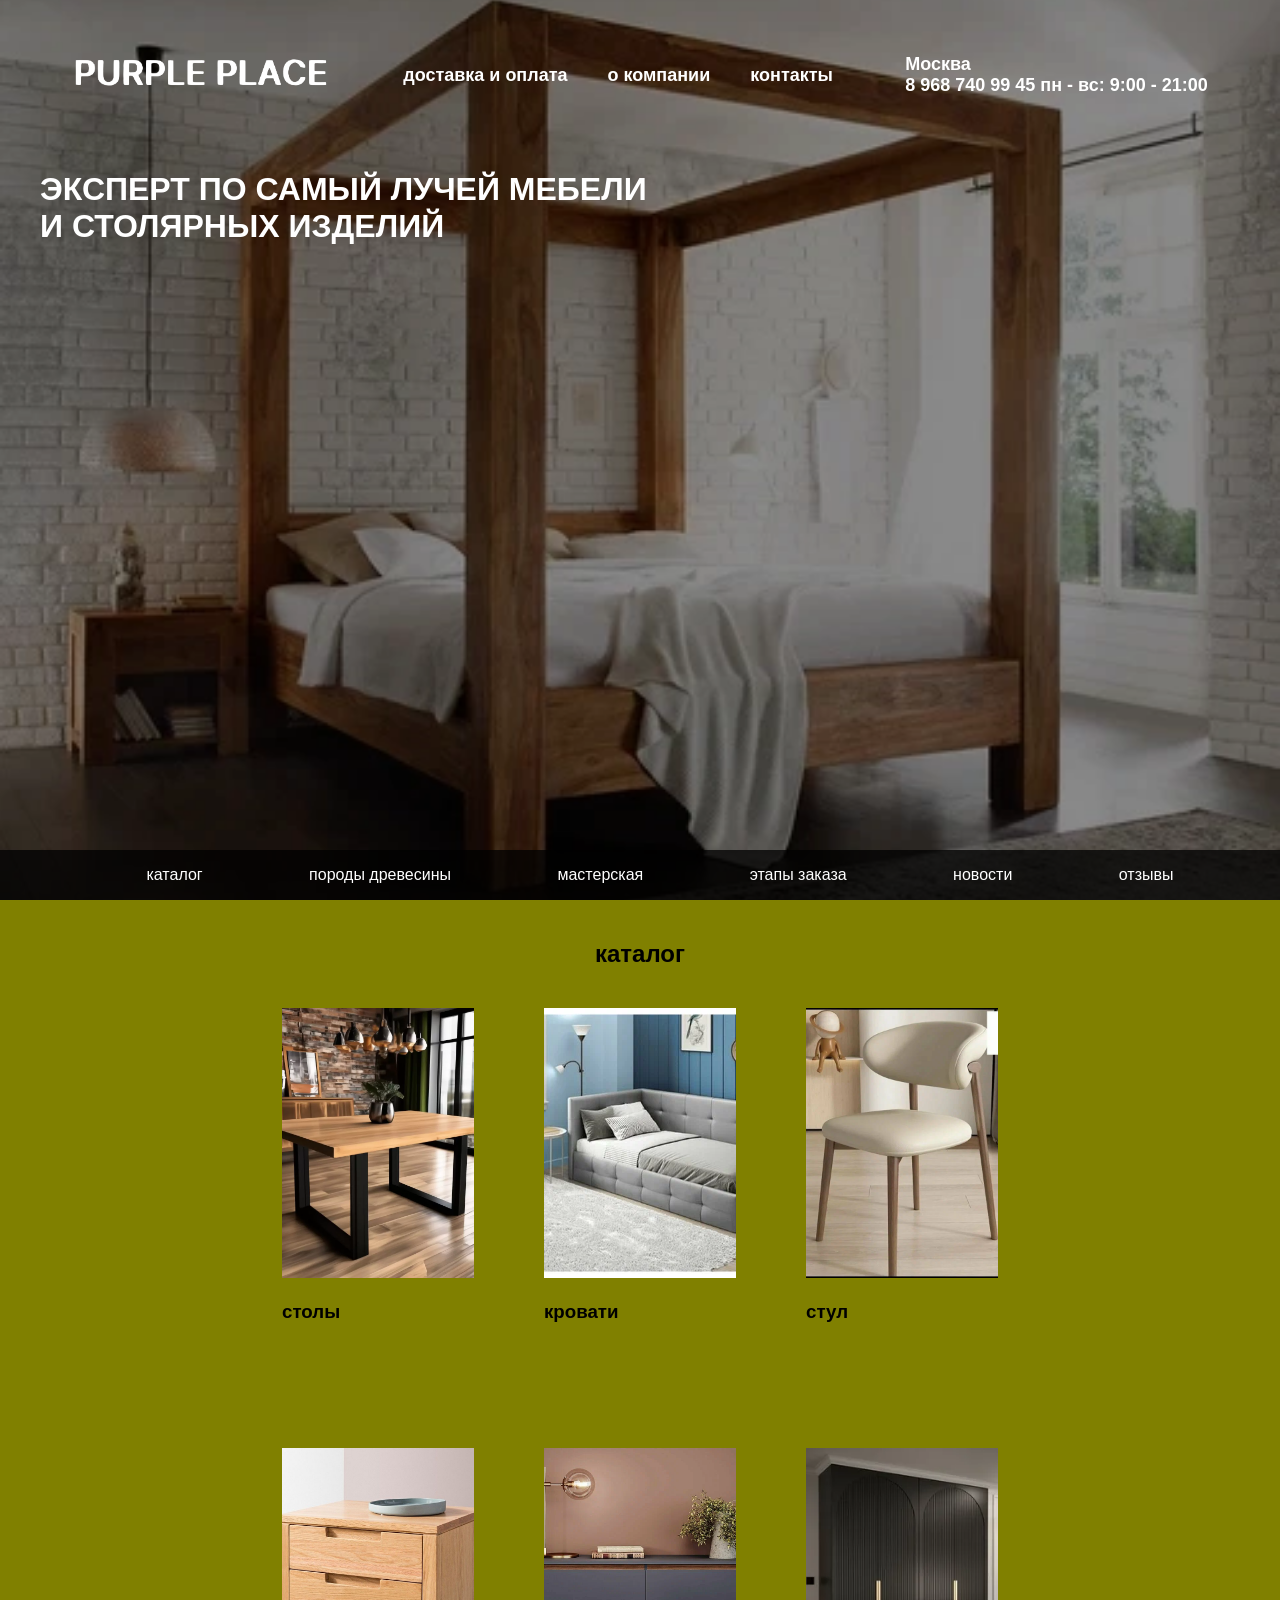
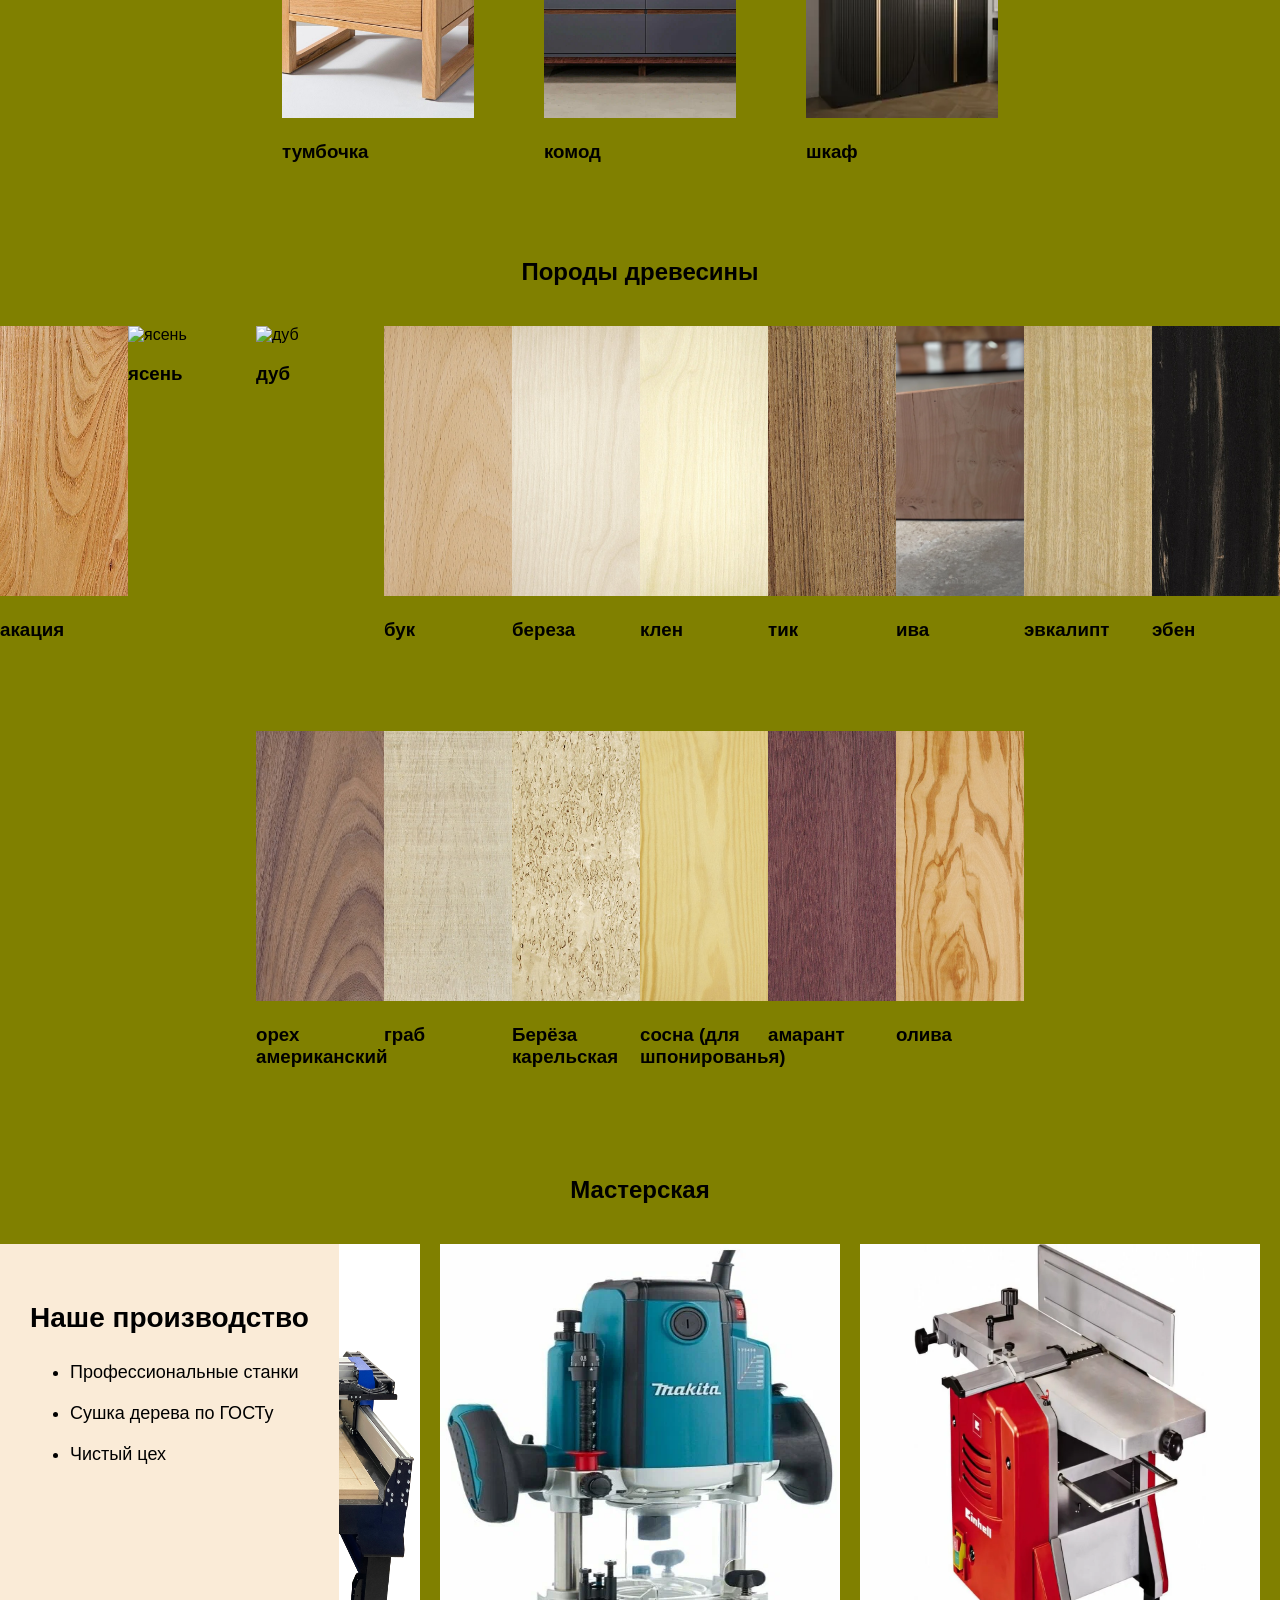
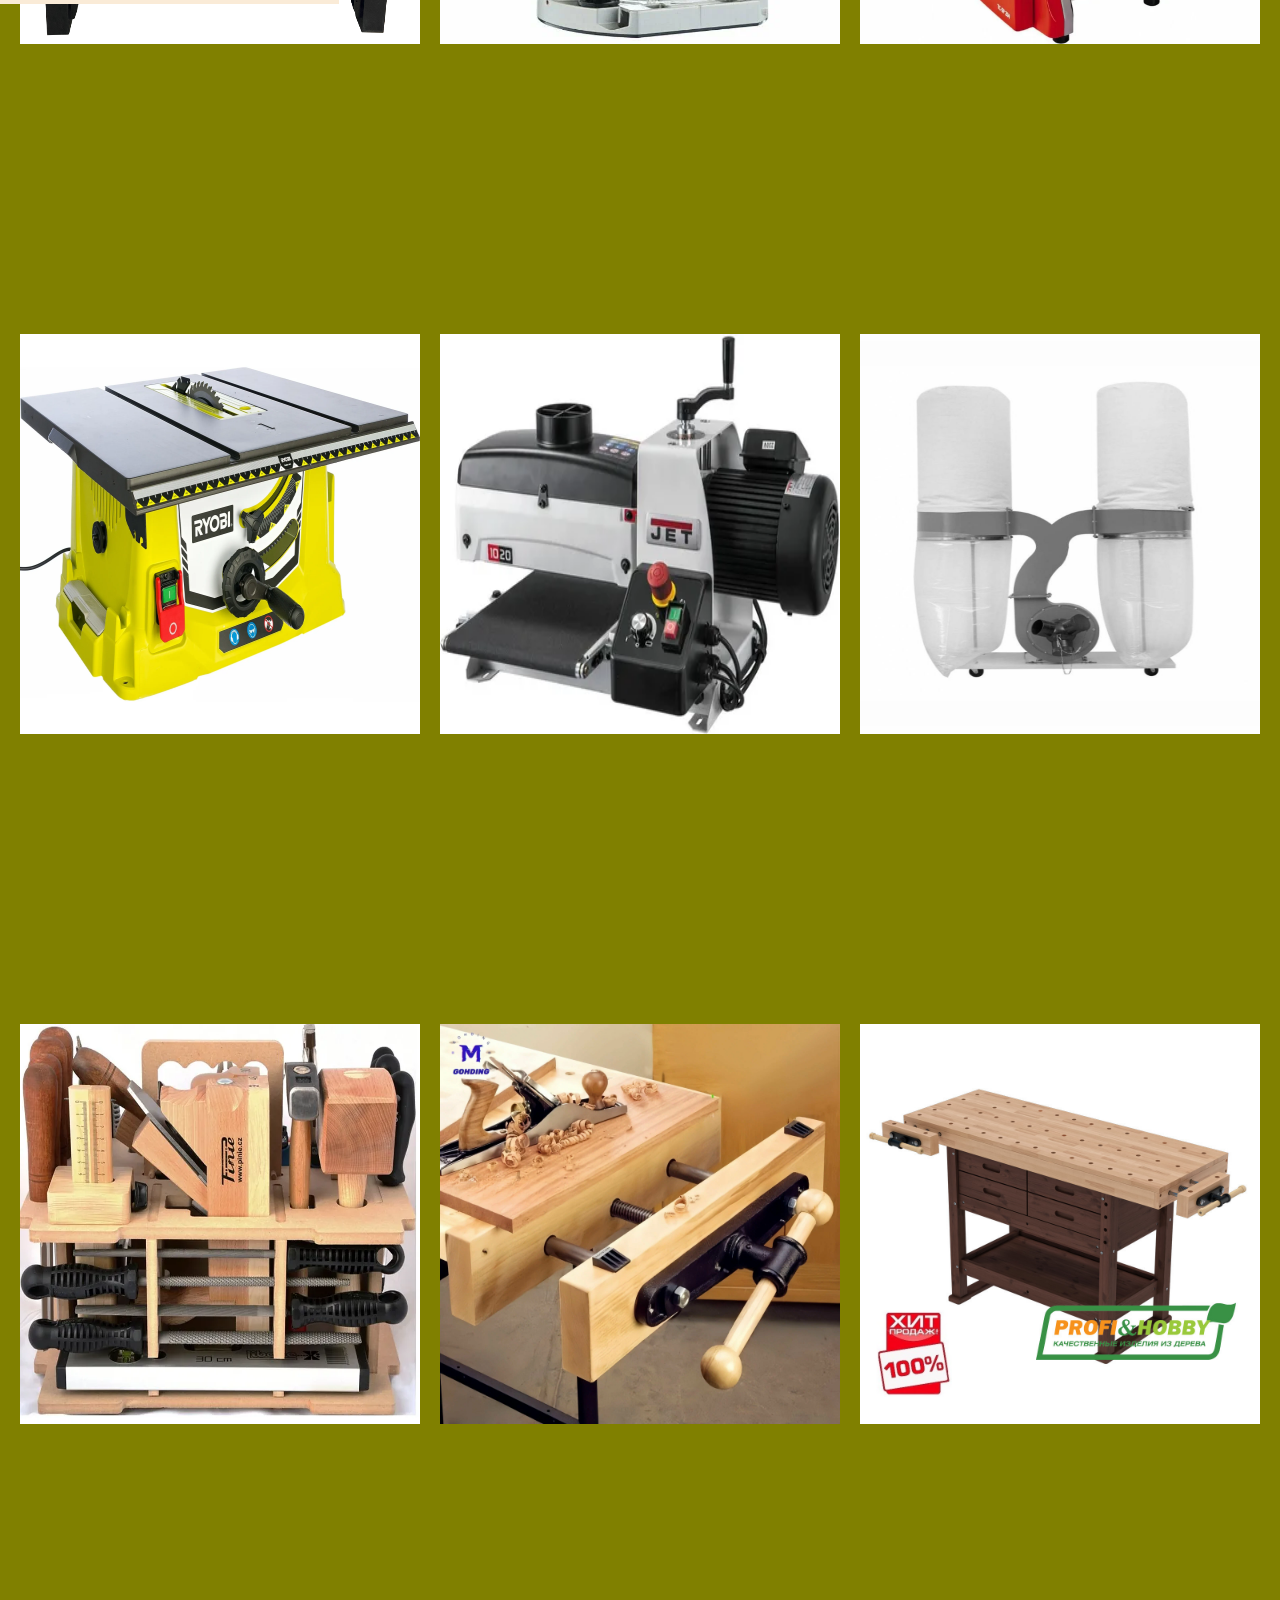
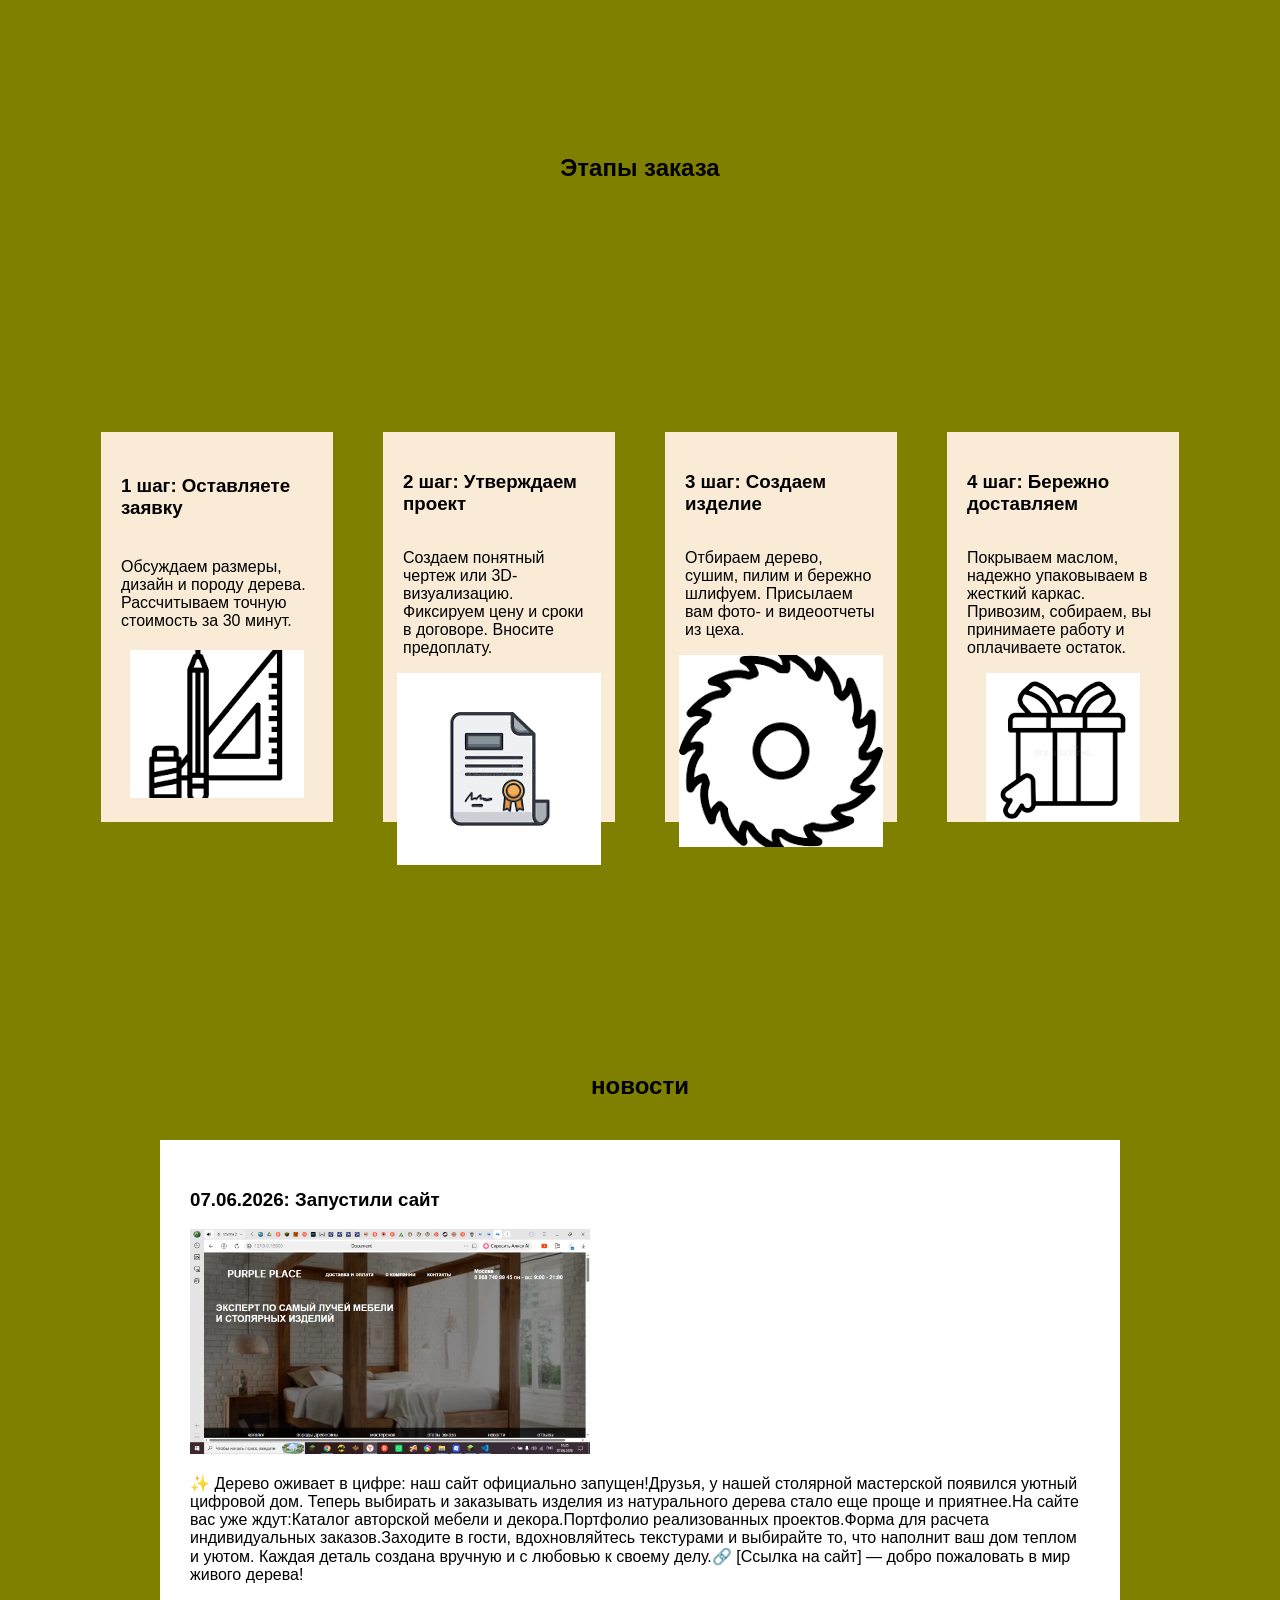
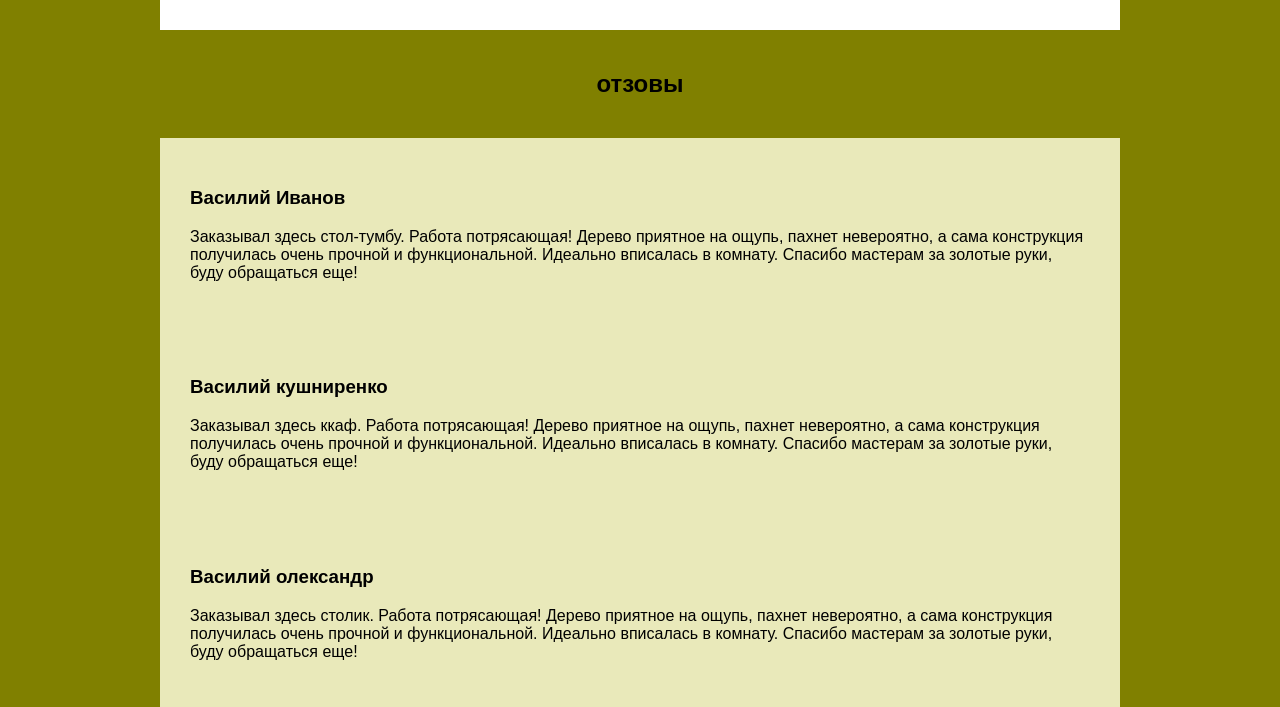
==== index.html @ 068186c9 "загрузил фаилы сайта чтобы разместить сайт в интернете" ====
<!DOCTYPE html>
<html lang="en">

<head>
    <meta charset="UTF-8">
    <meta name="viewport" content="width=device-width, initial-scale=1.0">
    <title>Document</title>
    <link rel="stylesheet" href="style.css">
    <link rel="icon" type="image/png" href="eye.png">
</head>

<body>
    <div class="block1-wrap">
        <header>
            <span class="logo">
                <img src="logo_text_w.png" alt="logo">
            </span>
            <nav class="top-menu">
                <ul>
                    <li>
                        <a href="#">
                            доставка и оплата
                        </a>
                    </li>
                    <li>
                        <a href="#">
                            о компании
                        </a>
                    </li>
                    <li>
                        <a href="#">
                            контакты
                        </a>
                    </li>
                </ul>
            </nav>
            <span class="top-data">
                <span class="top-data__tel">
                    Москва<br>
                    8 968 740 99 45
                </span>
                <span class="top-menu__time">
                    пн - вс: 9:00 - 21:00
                </span>
            </span>

        </header>
        <h1>
            ЭКСПЕРТ ПО САМЫЙ ЛУЧЕЙ МЕБЕЛИ
            <br> И СТОЛЯРНЫХ ИЗДЕЛИЙ
        </h1>
        <nav class="land-menu">
            <ul>

                <li>
                    <a href="#">каталог</a>
                </li>
                <li>
                    <a href="#">породы древесины</a>
                </li>
                <li>
                    <a href="#">мастерская</a>
                </li>
                <li>
                    <a href="#">этапы заказа</a>
                </li>
                <li>
                    <a href="#">новости</a>
                </li>
                <li>
                    <a href="#">отзывы</a>
                </li>

            </ul>
        </nav>


    </div>
    <main>
        <h2 id="catalog">
            каталог
        </h2>
        <div class="catalog">
            <div class="catalog__card">
                <img src="table.webp" alt="столы">
                <h3>
                    столы
                </h3>
            </div>
            <div class="catalog__card">
                <img src="bed.webp" alt="кровати">
                <h3>
                    кровати
                </h3>
            </div>
            <div class="catalog__card">
                <img src="chair.webp" alt="стулья">
                <h3>
                    стул
                </h3>
            </div>
            <div class="catalog__card">
                <img src="bed_table.jpg" alt="тумбочки">
                <h3>
                    тумбочка
                </h3>
            </div>
            <div class="catalog__card">
                <img src="chest.webp" alt="комоды">
                <h3>
                    комод
                </h3>
            </div>
            <div class="catalog__card">
                <img src="wardrobe.webp" alt="шкафы">
                <h3>
                    шкаф
                </h3>
            </div>
        </div>

        <h2 id="woods">
            Породы древесины
        </h2>
        <div class="woods">
            <div class="woods__card">
                <img src="Acacia.jpg" alt="акация">
                <h3>
                    акация
                </h3>
            </div>
            <div class="woods__card">
                <img src="Ash.jpg" alt="ясень">
                <h3>
                    ясень
                </h3>
            </div>
            <div class="woods__card">
                <img src="oak.jpg" alt="дуб">
                <h3>
                    дуб
                </h3>
            </div>
            <div class="woods__card">
                <img src="Beech.jpg" alt="бук">
                <h3>
                    бук
                </h3>
            </div>
            <div class="woods__card">
                <img src="Birch.jpg" alt="береза">
                <h3>
                    береза
                </h3>
            </div>
            <div class="woods__card">
                <img src="Maple.jpg" alt="клен">
                <h3>
                    клен
                </h3>
            </div>
            <div class="woods__card">
                <img src="Teak.jpg" alt="тик">
                <h3>
                    тик
                </h3>
            </div>
            <div class="woods__card">
                <img src="Willow.webp" alt="ива">
                <h3>
                    ива
                </h3>
            </div>
            <div class="woods__card">
                <img src="Eucalyptus.jpg" alt="эвкалипт'">
                <h3>
                    эвкалипт
                </h3>
            </div>
            <div class="woods__card">
                <img src="Ebony.jpg" alt="эбен">
                <h3>
                    эбен
                </h3>
            </div>
            <div class="woods__card">
                <img src="Black Walnut.jpg" alt="орех американский">
                <h3>
                    орех американский
                </h3>
            </div>
            <div class="woods__card">
                <img src="Hardbeam.jpg" alt="граб">
                <h3>
                    граб
                </h3>
            </div>
            <div class="woods__card">
                <img src="Birch Burl.jpg" alt="Берёза карельская">
                <h3>
                    Берёза карельская
                </h3>
            </div>
            <div class="woods__card">
                <img src="Pine.jpg" alt="сосна">
                <h3>
                    сосна (для шпонированья)
                </h3>
            </div>
            <div class="woods__card">
                <img src="Purpleheart.jpg" alt="амарант">
                <h3>
                    амарант
                </h3>
            </div>
            <div class="woods__card">
                <img src="olive.jpg" alt="олива">
                <h3>
                    олива
                </h3>
            </div>
        </div>

        <h2 id="master">
            Мастерская
        </h2>
        <div class="master">
            <div class="master-text">
                <h3>
                    Наше производство
                </h3>
                <ul>
                    <li>
                        Профессиональные станки
                    </li>
                    <li>
                        Сушка дерева по ГОСТу
                    </li>
                    <li>
                        Чистый цех
                    </li>
                </ul>
            </div>
            <div class="master-foto">
                <img src="master/chip.jpg" alt="чпу" style=>
                <img src="master/frezer.webp" alt="фрезер">
                <img src="master/fug.webp" alt="феганок">
                <img src="master/raspil.webp" alt="распил">
                <img src="master/shlif.webp" alt="шлефовка">
                <img src="master/vit.jpg" alt="вытешка">
                <img src="master/tool.webp" alt="инструменты">
                <img src="master/stolor.webp" alt="тески">
                <img src="master/table.png" alt="стол">
            </div>
        </div>
        <h2 id="etap">
            Этапы заказа
        </h2>
        <div class="etap">
            <div class="etap-card">
                <h3>
                    1 шаг: Оставляете заявку
                </h3>
                <p>
                    Обсуждаем размеры, дизайн и породу дерева.
                    Рассчитываем точную стоимость за 30 минут.
                </p>
                <img src="etap/lin.png" alt="заявка">
            </div>
            <div class="etap-card">
                <h3>
                    2 шаг: Утверждаем проект
                </h3>
                <p>
                    Создаем понятный чертеж или 3D-визуализацию.
                    Фиксируем цену и сроки в договоре. Вносите предоплату.
                </p>
                <img src="etap/doc.png" alt="договор">
            </div>
            <div class="etap-card">
                <h3>
                    3 шаг: Создаем изделие
                </h3>
                <p>
                    Отбираем дерево, сушим, пилим и бережно шлифуем.
                    Присылаем вам фото- и видеоотчеты из цеха.
                </p>
                <img src="etap/pila.png" alt="производство">
            </div>
            <div class="etap-card">
                <h3>
                    4 шаг: Бережно доставляем
                </h3>
                <p>
                    Покрываем маслом, надежно упаковываем в жесткий каркас.
                    Привозим, собираем, вы принимаете работу и оплачиваете остаток.
                </p>
                <img src="etap/box.png" alt="доставка">
            </div>
        </div>
        <h2 id="news">
            новости
        </h2>
        <div class="news">
            <div class="news__item">
                <h3>
                    07.06.2026: Запустили сайт
                </h3>
                <img src="screenshot.png" alt="скриншёт">
                <p>
                    ✨ Дерево оживает в цифре: наш сайт официально запущен!Друзья, у нашей столярной мастерской
                    появился уютный цифровой дом. Теперь выбирать и заказывать изделия из натурального дерева стало
                    еще проще и приятнее.На сайте вас уже ждут:Каталог авторской мебели и декора.Портфолио
                    реализованных проектов.Форма для расчета индивидуальных заказов.Заходите в гости, вдохновляйтесь
                    текстурами и выбирайте то, что наполнит ваш дом теплом и уютом. Каждая деталь создана вручную и
                    с любовью к своему делу.🔗 [Ссылка на сайт] — добро пожаловать в мир живого дерева!
                </p>
            </div>
        </div>
        <h2 id="reviews">
            отзовы
        </h2>
        <div class="reviews">
            <div class="reviews__item">
                <h3>
                    Василий Иванов
                </h3>
                <p>
                    Заказывал здесь стол-тумбу. Работа потрясающая! Дерево приятное на ощупь, пахнет невероятно, а сама
                    конструкция получилась очень прочной и функциональной. Идеально вписалась в комнату. Спасибо
                    мастерам за золотые руки, буду обращаться еще!
                </p>
            </div>
            <div class="reviews__item">
                <h3>
                    Василий кушниренко
                </h3>
                <p>
                    Заказывал здесь ккаф. Работа потрясающая! Дерево приятное на ощупь, пахнет невероятно, а сама
                    конструкция получилась очень прочной и функциональной. Идеально вписалась в комнату. Спасибо
                    мастерам за золотые руки, буду обращаться еще!
                </p>
            </div>
            <div class="reviews__item">
                <h3>
                    Василий олександр
                </h3>
                <p>
                    Заказывал здесь столик. Работа потрясающая! Дерево приятное на ощупь, пахнет невероятно, а сама
                    конструкция получилась очень прочной и функциональной. Идеально вписалась в комнату. Спасибо
                    мастерам за золотые руки, буду обращаться еще!
                </p>
            </div>
        </div>
    </main>

    <footer>

    </footer>

</body>

</html>
---- style.css ----
* {
    font-family: sans-serif;
}

body {
    margin: 0;
    background-color: olive;
}

.logo>img {
    height: 36px;
}

header {
    height: 150px;
    display: flex;
    align-items: center;
    justify-content: space-evenly;
    color: white;
    font-size: 18px;
    font-weight: 600;
}

header a {
    color: white;
    font-size: 18px;
    text-decoration: none;
}

header a:hover {
    text-decoration: underline;
}

header ul {
    list-style: none;
    display: flex;
    gap: 40px;
    padding: 0;
}

.block1-wrap {
    background-image: url("t.webp");
    background-size: cover;
    background-position: center;
    background-repeat: no-repeat;
    height: 100vh;
    color: white;
    position: relative;
}

h1 {
    margin-left: 40px;
}

.land-menu {
    position: absolute;
    bottom: 0;
    left: 0;
    background-color: rgba(0, 0, 0, .75);
    width: 100%;
}

.land-menu > ul {
    list-style: none;
    display: flex;
    justify-content: space-evenly;
}

.land-menu a {
    color: white;
    text-decoration: none;
}
.land-menu a:hover {
    text-decoration: underline;
}

.catalog {
    display: flex;
    flex-wrap: wrap;
    justify-content: center;
    height: 90vh;
    gap: 70px;
    width: calc(55vw + 140px);
    margin: 20px auto;
}

.catalog__card {
    width: 15vw;
    height: 30vh;
}

.catalog__card > img,
.woods__card > img {
    width: 100%;
    height: 100%;
    object-fit: cover;
}

h2 {
    text-align: center;
    margin: 40px 0;
}

.woods {
    display: flex;
    flex-wrap: wrap;
    justify-content: center;
    height: 90vh;
    background-color: olive;
}

.woods__card {
    width: 10vw;
    height: 30vh;
}

.master {
    height: 230vh;
    display: flex;
    font-size: 18px;
    position: relative;
}

.master-text {
    background-color: antiquewhite;
    padding: 30px;
    height: 300px;
    position: relative;
    z-index: 2;
}

.master-text > h3 {
    font-size: 28px;
}

.master-text li {
    margin-top: 20px;
}

.master-foto {
    position: absolute;
    top: 0;
    left: 0;
    width:100%;
    height: 100%;
    display: flex;
    flex-wrap: wrap;
    justify-content: space-evenly;
}

.master-foto img {
    height: 400px;
    width: 400px;
}

.etap {
    display: flex;
    justify-content: center;
    height: 90vh;
    gap: 50px;
    align-items: center;
}

.etap-card {
    background-color: antiquewhite;
    width: 15vw;
    padding: 20px;
    display: flex;
    flex-direction: column;
    align-items: center;
    height: 350px;
    justify-content: space-evenly;
}

.news {
    display: flex;
    justify-content: center; 
}   

.news__item {
    min-width: 900px; ;
    width:55vw ;
     background-color: white;
     padding: 30px;
}

.news__item > img {
    width: 400px;
}

.reviews {
    display: flex;
    justify-content: center; 
    flex-direction: column;
    align-items: center;
}

.reviews__item {
    background-color: rgb(233, 233, 186);
    min-width: 900px; ;
    width:55vw ;
    padding: 30px;
}

.reviews__item > img {
    width: 400px;
}
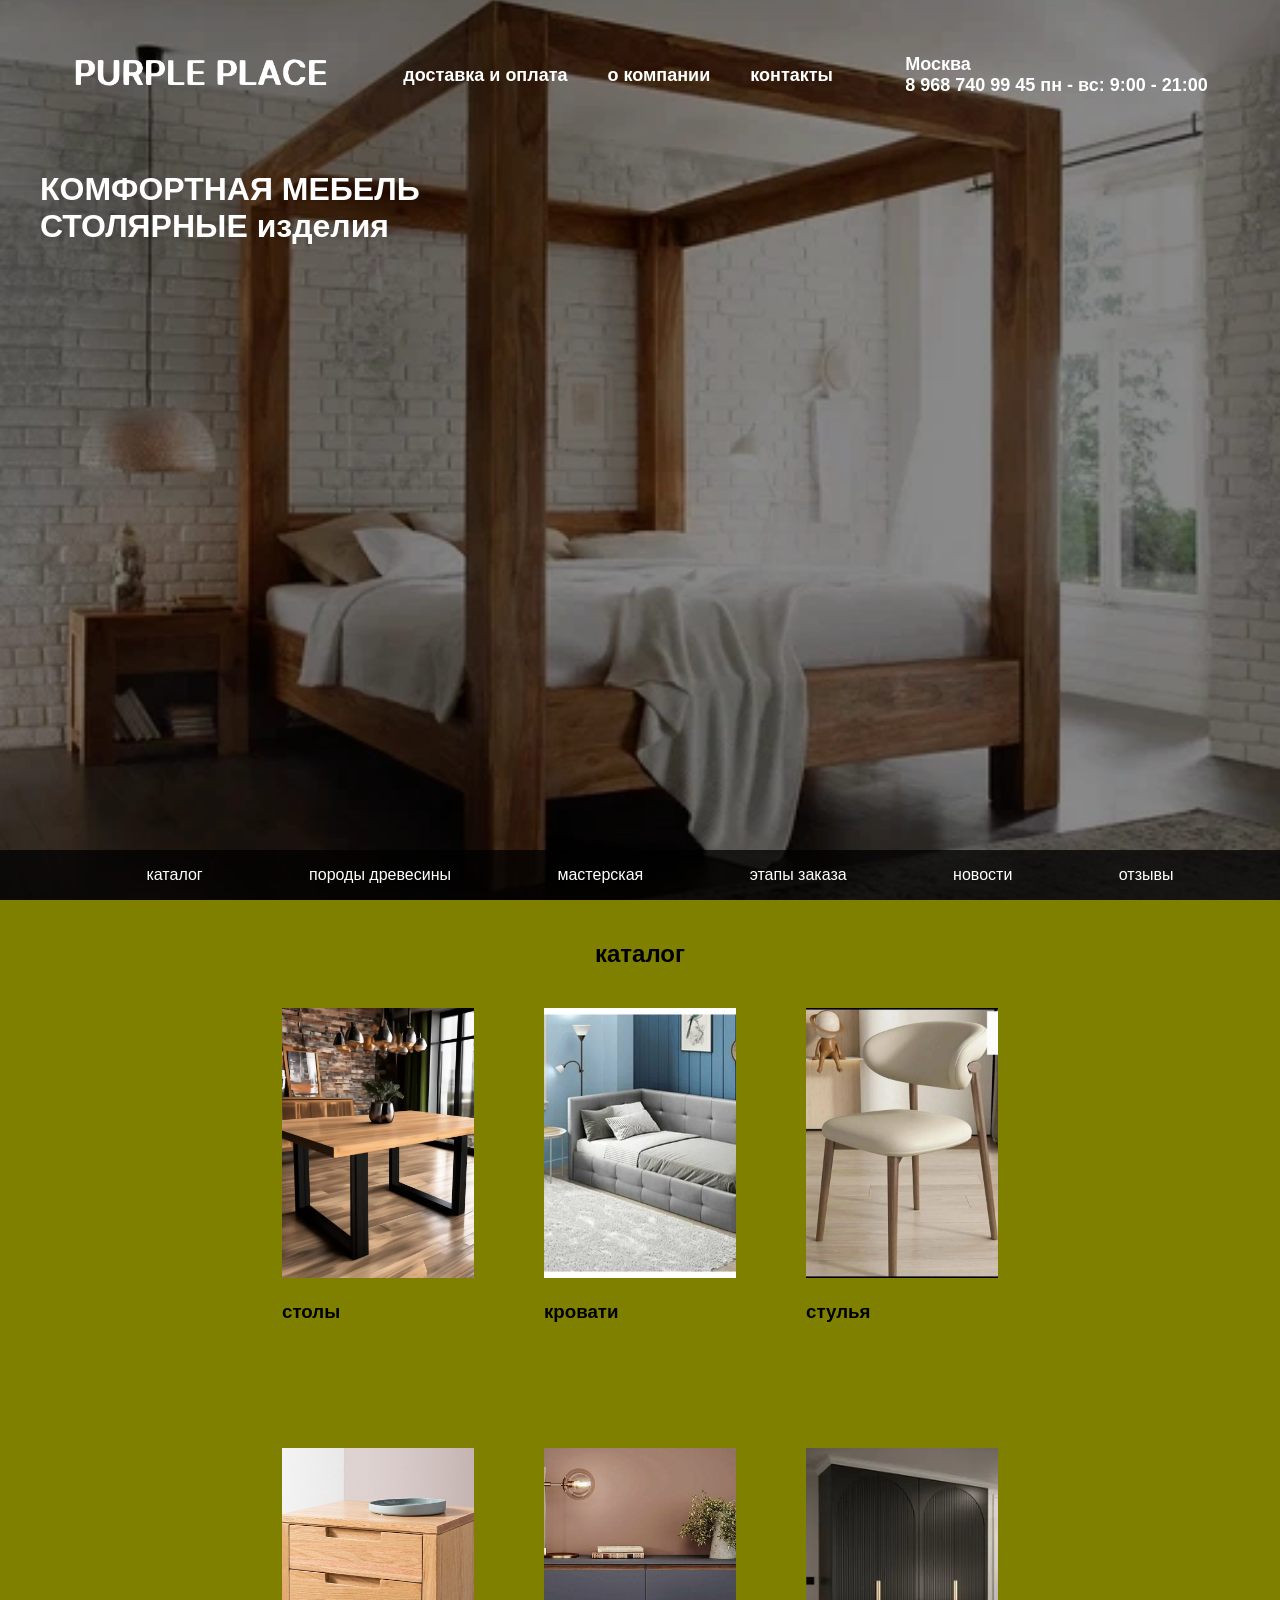
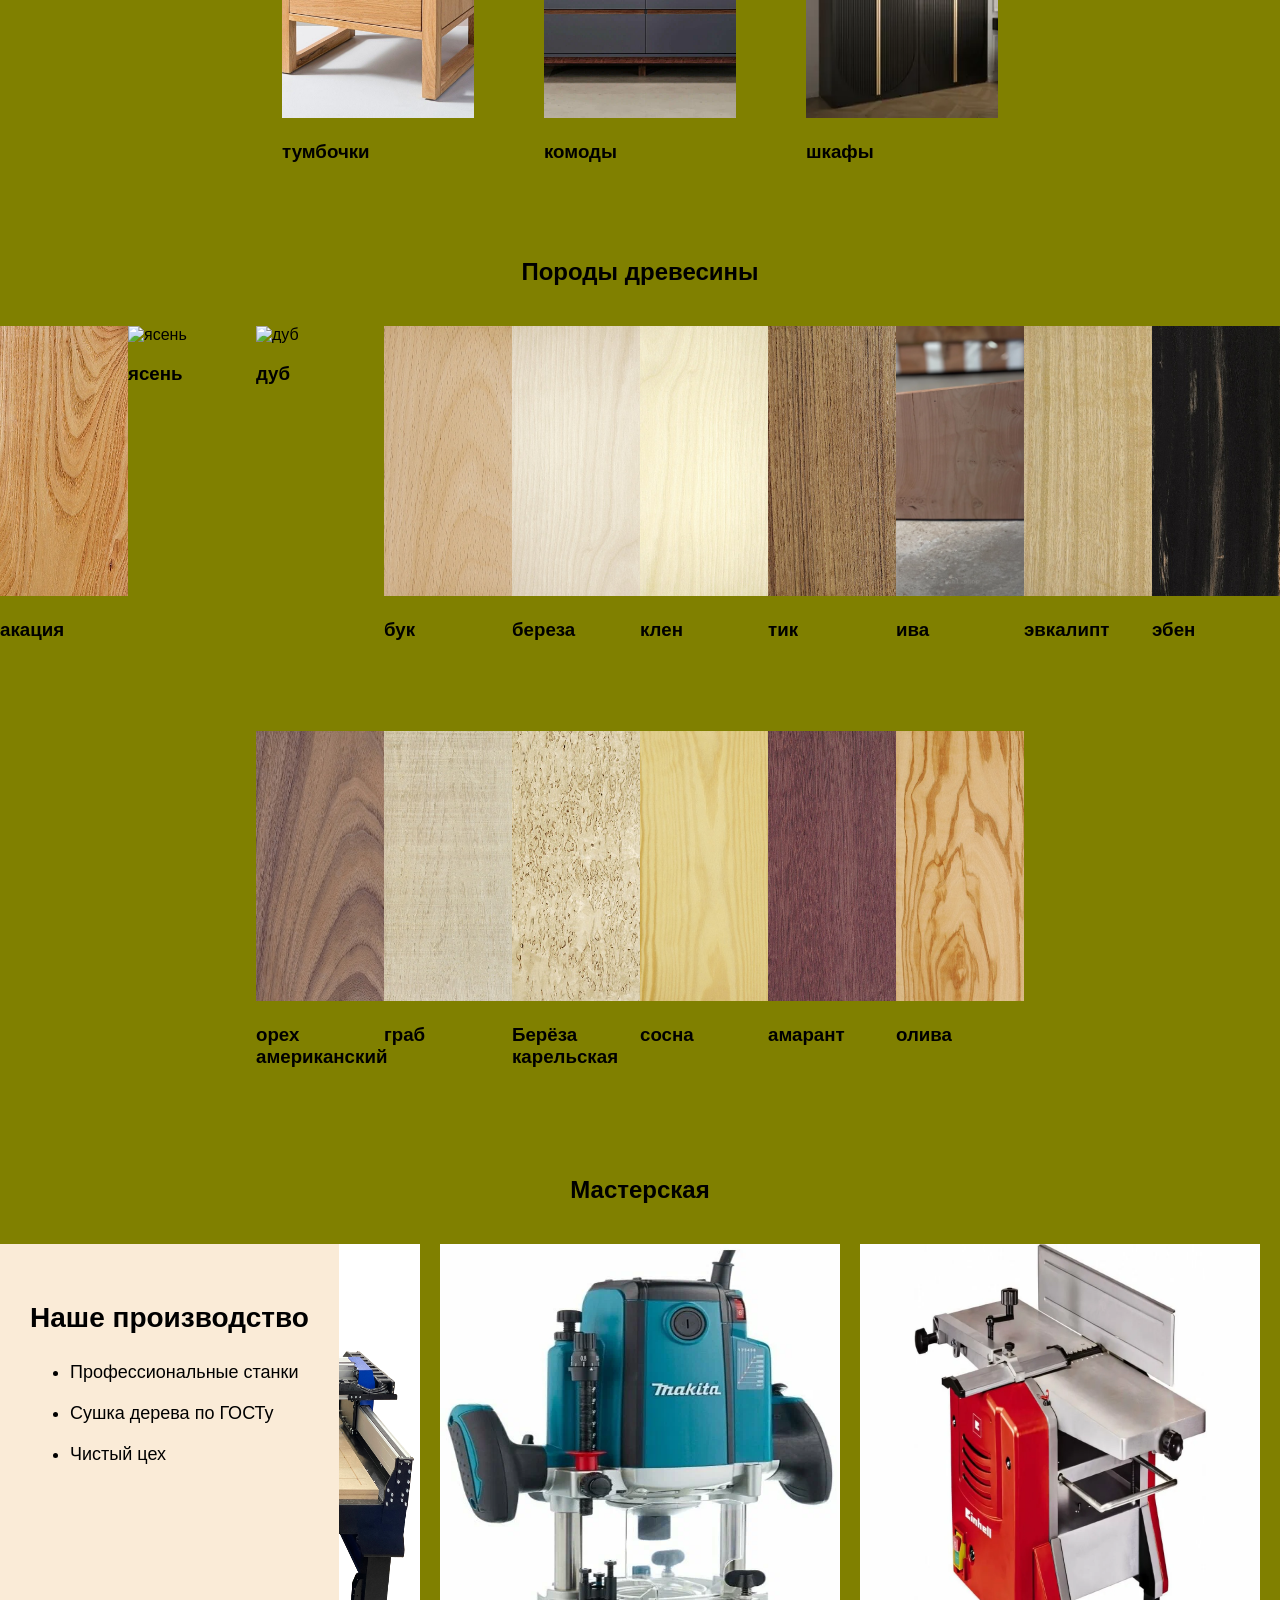
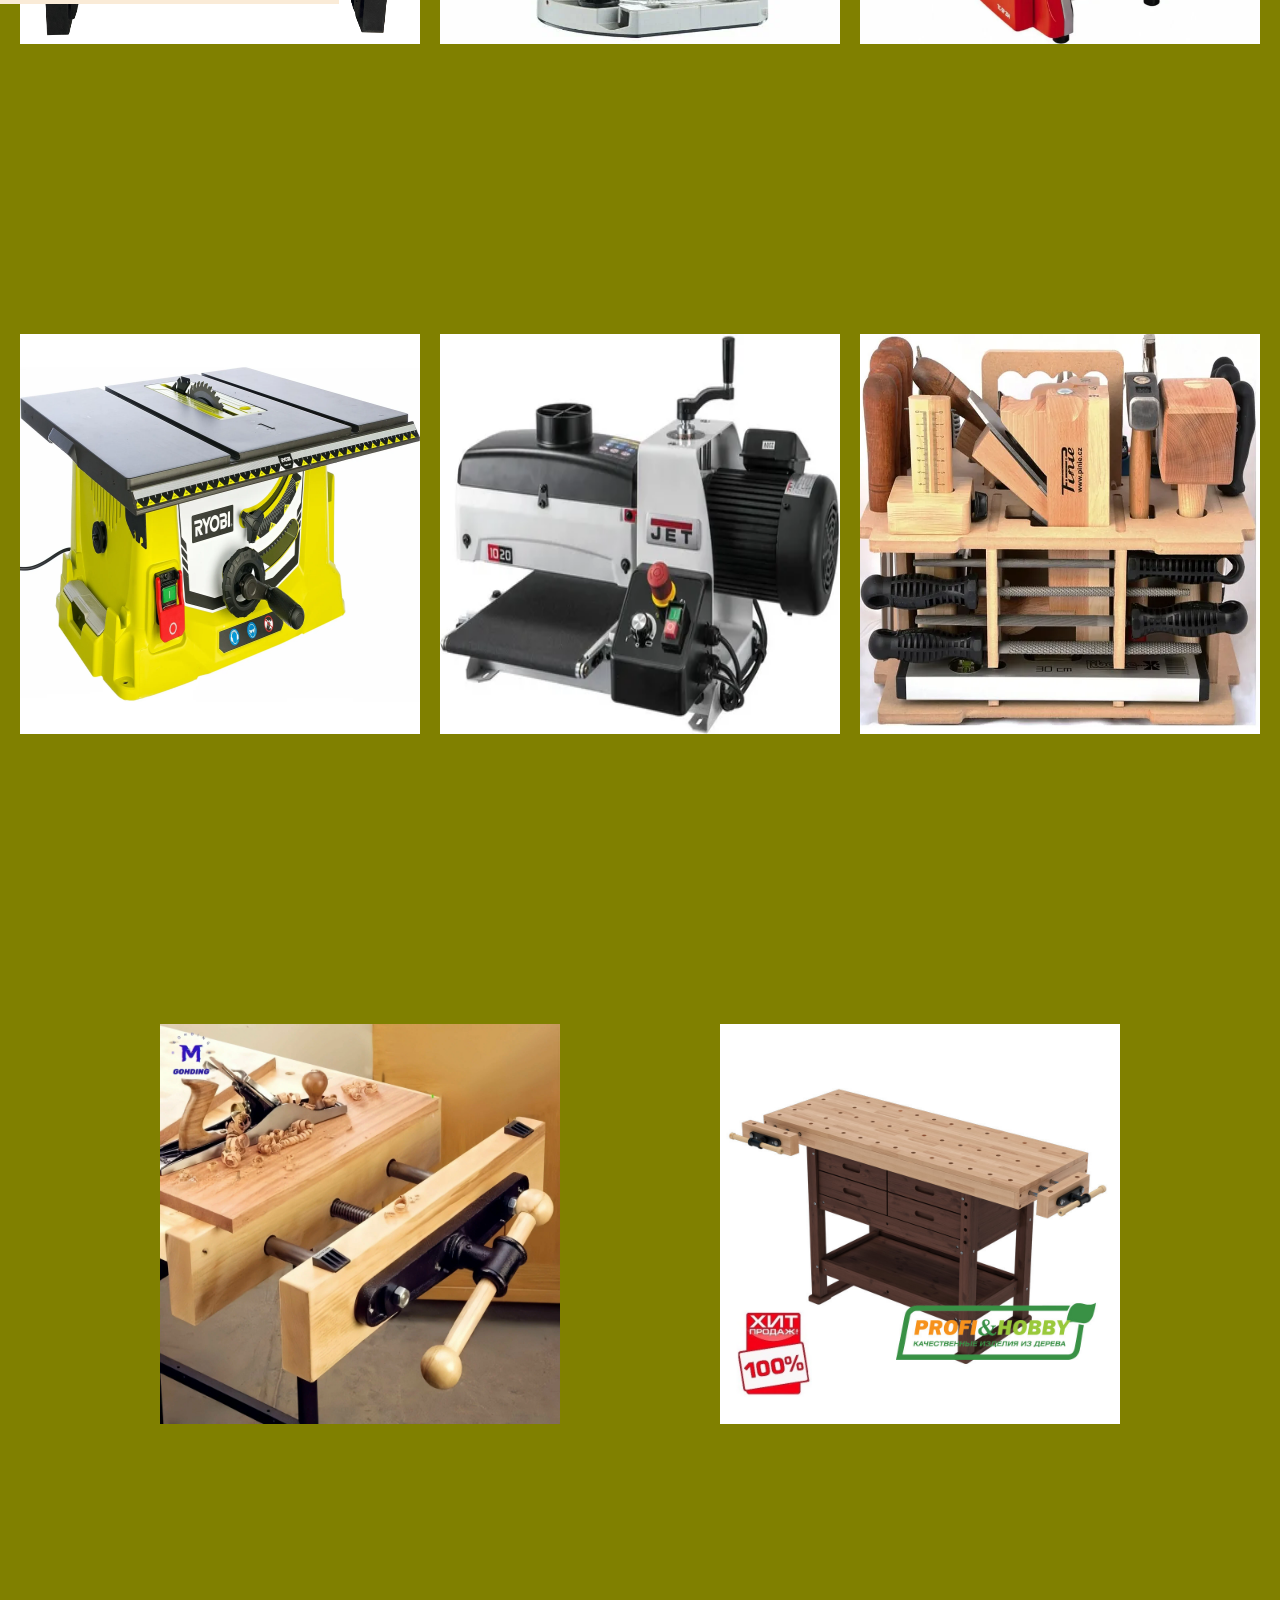
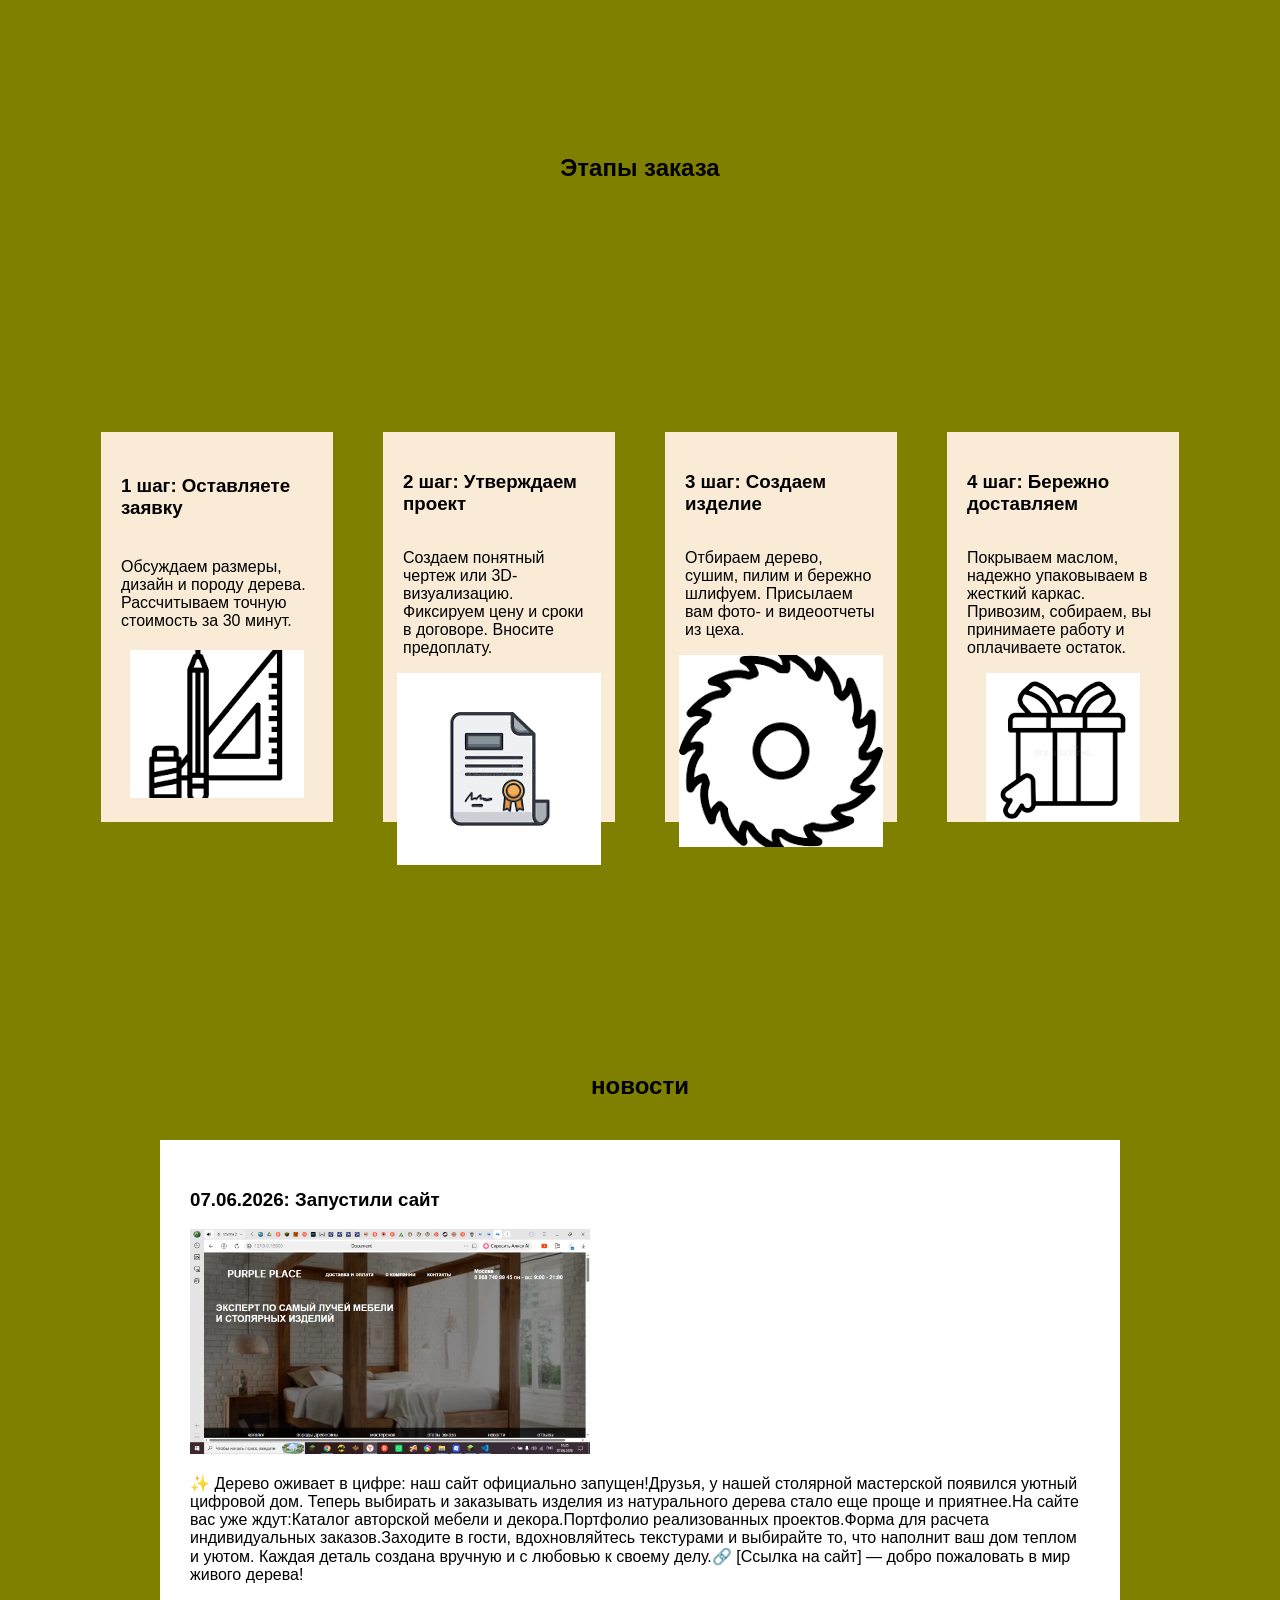
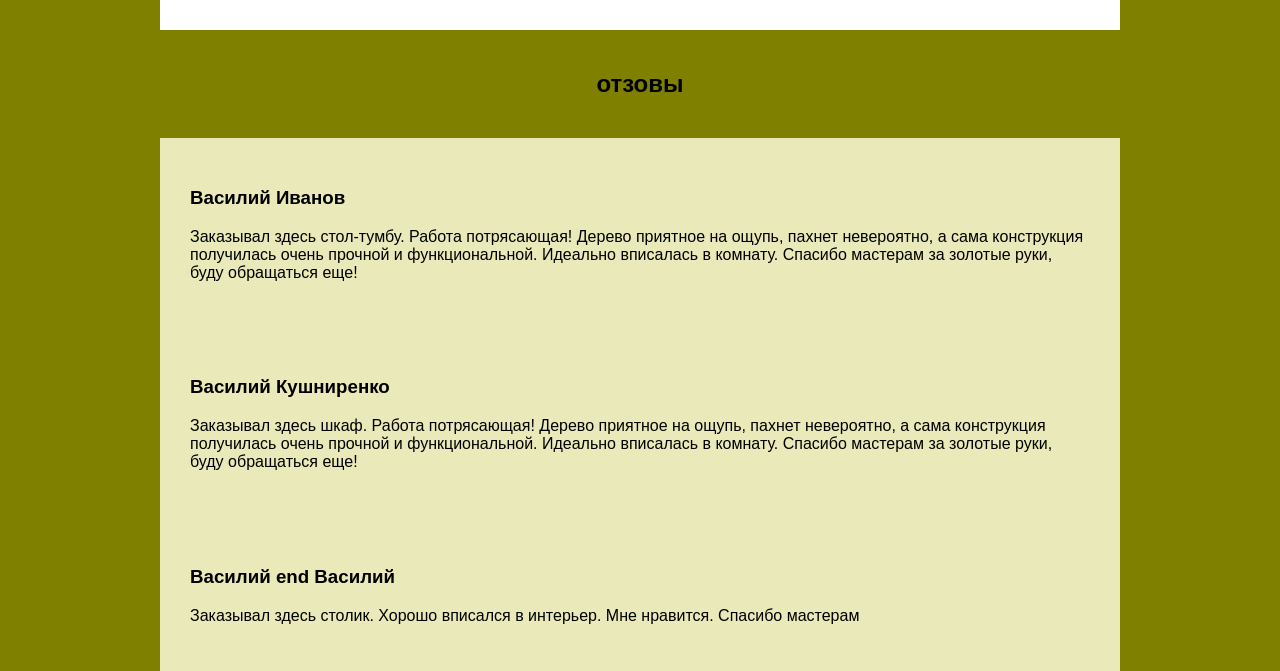
==== commit 955631ab: "исправил грамачические ошибки" ====
--- a/index.html
+++ b/index.html
@@ -7,6 +7,19 @@
     <title>Document</title>
     <link rel="stylesheet" href="style.css">
     <link rel="icon" type="image/png" href="eye.png">
+    <!-- Yandex.Metrika counter -->
+<script type="text/javascript">
+    (function(m,e,t,r,i,k,a){
+        m[i]=m[i]||function(){(m[i].a=m[i].a||[]).push(arguments)};
+        m[i].l=1*new Date();
+        for (var j = 0; j < document.scripts.length; j++) {if (document.scripts[j].src === r) { return; }}
+        k=e.createElement(t),a=e.getElementsByTagName(t)[0],k.async=1,k.src=r,a.parentNode.insertBefore(k,a)
+    })(window, document,'script','https://mc.yandex.ru/metrika/tag.js?id=109842170', 'ym');
+
+    ym(109842170, 'init', {ssr:true, webvisor:true, clickmap:true, ecommerce:"dataLayer", referrer: document.referrer, url: location.href, accurateTrackBounce:true, trackLinks:true});
+</script>
+<noscript><div><img src="https://mc.yandex.ru/watch/109842170" style="position:absolute; left:-9999px;" alt="" /></div></noscript>
+<!-- /Yandex.Metrika counter -->
 </head>
 
 <body>
@@ -46,8 +59,8 @@
 
         </header>
         <h1>
-            ЭКСПЕРТ ПО САМЫЙ ЛУЧЕЙ МЕБЕЛИ
-            <br> И СТОЛЯРНЫХ ИЗДЕЛИЙ
+            КОМФОРТНАЯ МЕБЕЛЬ
+            <br> СТОЛЯРНЫЕ изделия
         </h1>
         <nav class="land-menu">
             <ul>
@@ -96,25 +109,25 @@
             <div class="catalog__card">
                 <img src="chair.webp" alt="стулья">
                 <h3>
-                    стул
+                    стулья
                 </h3>
             </div>
             <div class="catalog__card">
                 <img src="bed_table.jpg" alt="тумбочки">
                 <h3>
-                    тумбочка
+                    тумбочки
                 </h3>
             </div>
             <div class="catalog__card">
                 <img src="chest.webp" alt="комоды">
                 <h3>
-                    комод
+                    комоды
                 </h3>
             </div>
             <div class="catalog__card">
                 <img src="wardrobe.webp" alt="шкафы">
                 <h3>
-                    шкаф
+                    шкафы
                 </h3>
             </div>
         </div>
@@ -204,7 +217,7 @@
             <div class="woods__card">
                 <img src="Pine.jpg" alt="сосна">
                 <h3>
-                    сосна (для шпонированья)
+                    сосна
                 </h3>
             </div>
             <div class="woods__card">
@@ -244,12 +257,11 @@
             <div class="master-foto">
                 <img src="master/chip.jpg" alt="чпу" style=>
                 <img src="master/frezer.webp" alt="фрезер">
-                <img src="master/fug.webp" alt="феганок">
-                <img src="master/raspil.webp" alt="распил">
-                <img src="master/shlif.webp" alt="шлефовка">
-                <img src="master/vit.jpg" alt="вытешка">
+                <img src="master/fug.webp" alt="фуганок">
+                <img src="master/raspil.webp" alt="циркулярная пила">
+                <img src="master/shlif.webp" alt="шлифовальная установка">
                 <img src="master/tool.webp" alt="инструменты">
-                <img src="master/stolor.webp" alt="тески">
+                <img src="master/stolor.webp" alt="тиски">
                 <img src="master/table.png" alt="стол">
             </div>
         </div>
@@ -333,22 +345,20 @@
             </div>
             <div class="reviews__item">
                 <h3>
-                    Василий кушниренко
-                </h3>
-                <p>
-                    Заказывал здесь ккаф. Работа потрясающая! Дерево приятное на ощупь, пахнет невероятно, а сама
+                    Василий Кушниренко
+                </h3>
+                <p>
+                    Заказывал здесь шкаф. Работа потрясающая! Дерево приятное на ощупь, пахнет невероятно, а сама
                     конструкция получилась очень прочной и функциональной. Идеально вписалась в комнату. Спасибо
                     мастерам за золотые руки, буду обращаться еще!
                 </p>
             </div>
             <div class="reviews__item">
                 <h3>
-                    Василий олександр
-                </h3>
-                <p>
-                    Заказывал здесь столик. Работа потрясающая! Дерево приятное на ощупь, пахнет невероятно, а сама
-                    конструкция получилась очень прочной и функциональной. Идеально вписалась в комнату. Спасибо
-                    мастерам за золотые руки, буду обращаться еще!
+                    Василий end Василий
+                </h3>
+                <p>
+                    Заказывал здесь столик. Хорошо вписался в интерьер. Мне нравится. Спасибо мастерам
                 </p>
             </div>
         </div>
